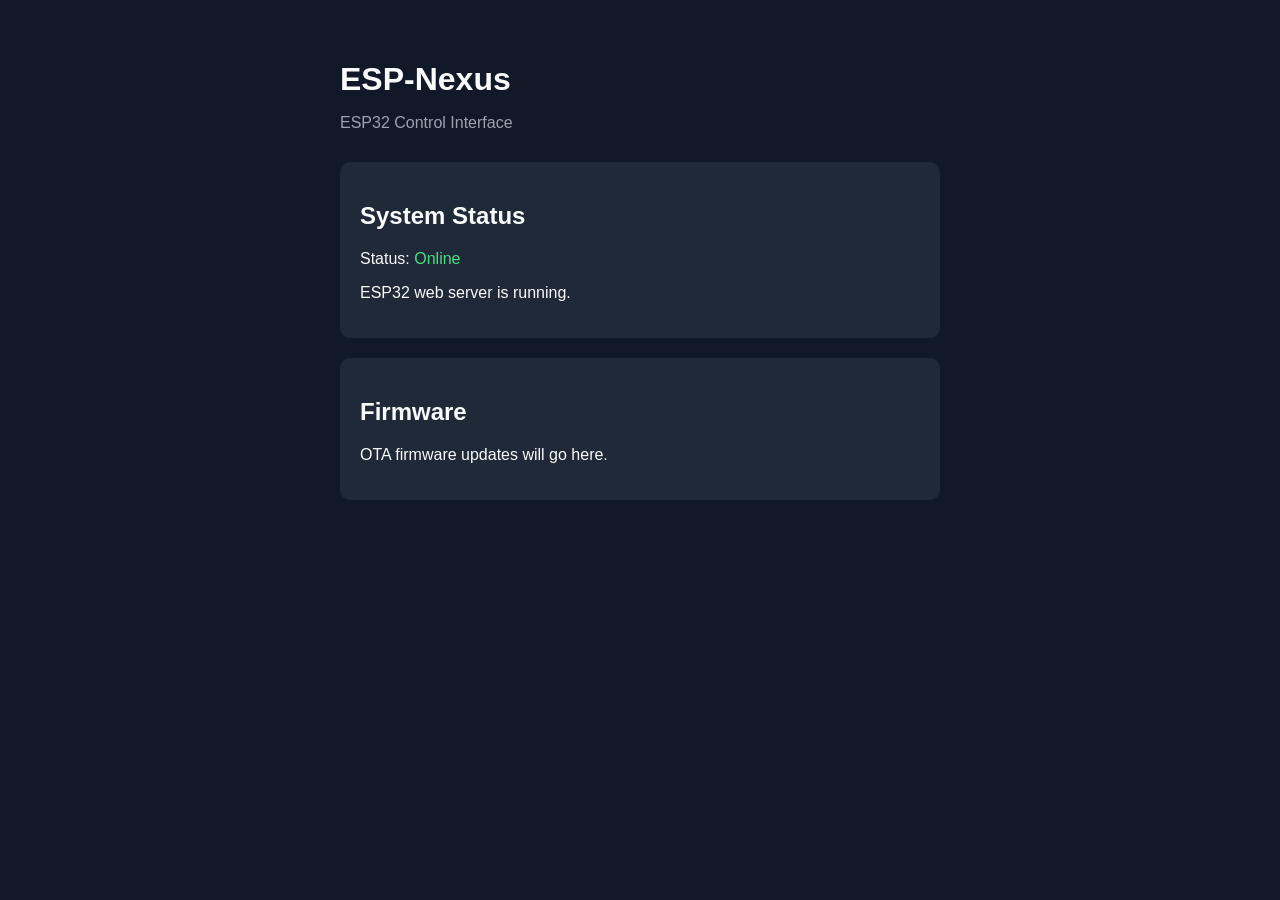
==== data/index.html @ 5270481d "- temp commit due to a fatal error in core memory dump" ====
<!DOCTYPE html>
<html lang="en">

<head>
    <meta charset="UTF-8">
    <meta name="viewport" content="width=device-width, initial-scale=1.0">

    <title>ESP-Nexus</title>

    <style>
        body {
            font-family: Arial, sans-serif;
            background: #111827;
            color: #f9fafb;
            margin: 0;
            padding: 40px 20px;
        }

        .container {
            max-width: 600px;
            margin: auto;
        }

        h1 {
            margin-bottom: 5px;
        }

        .subtitle {
            color: #9ca3af;
            margin-bottom: 30px;
        }

        .card {
            background: #1f2937;
            border-radius: 10px;
            padding: 20px;
            margin-bottom: 20px;
        }

        .status {
            color: #4ade80;
        }
    </style>
</head>

<body>

    <div class="container">

        <h1>ESP-Nexus</h1>

        <p class="subtitle">
            ESP32 Control Interface
        </p>

        <div class="card">
            <h2>System Status</h2>

            <p>
                Status:
                <span class="status">Online</span>
            </p>

            <p>
                ESP32 web server is running.
            </p>
        </div>

        <div class="card">
            <h2>Firmware</h2>

            <p>
                OTA firmware updates will go here.
            </p>
        </div>

    </div>

</body>

</html>
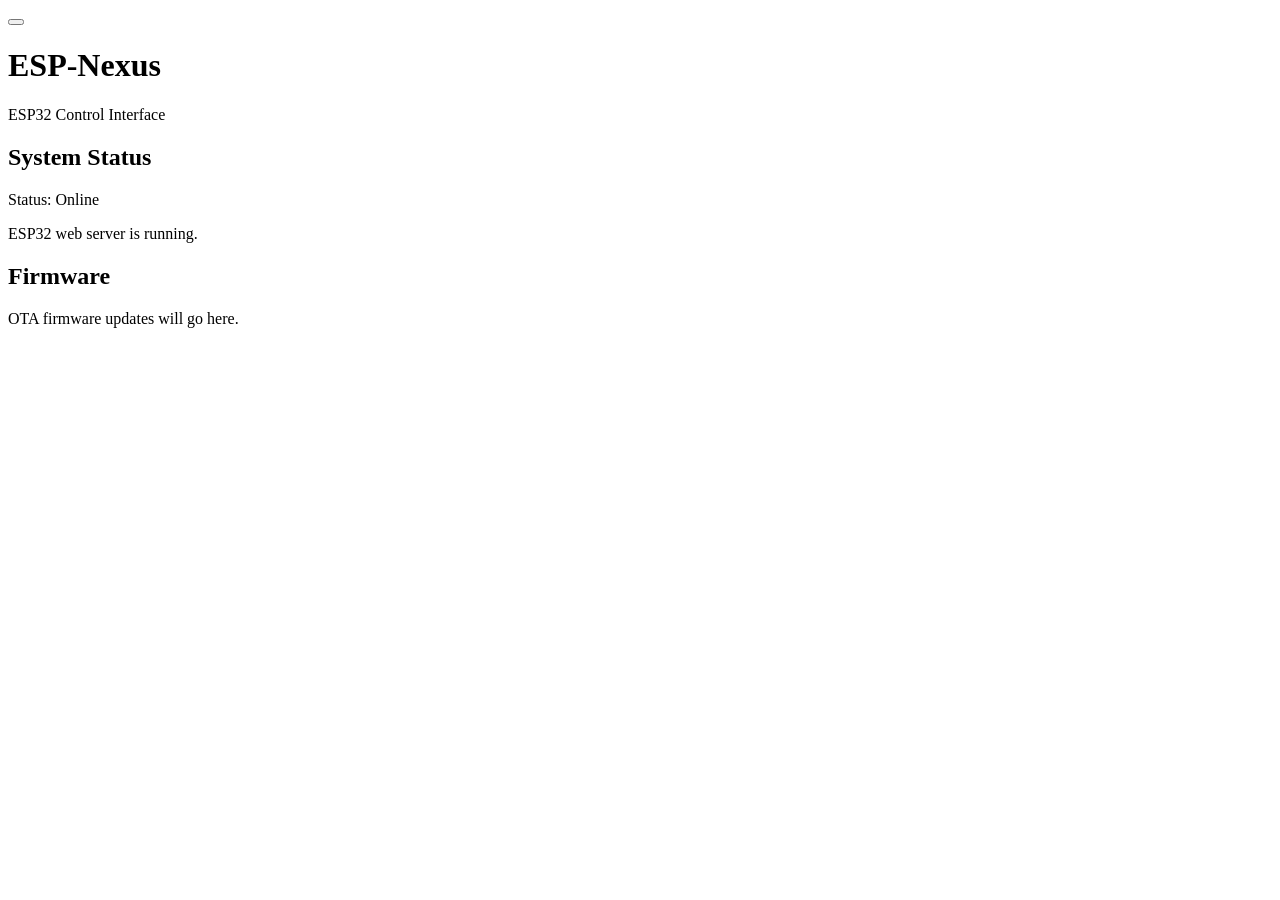
==== commit 14a5e8fc: "code tested builds and runs on esp and littleFS compiled and uploaded to the board PlatformIO comman" ====
--- a/data/index.html
+++ b/data/index.html
@@ -7,47 +7,25 @@
 
     <title>ESP-Nexus</title>
 
-    <style>
-        body {
-            font-family: Arial, sans-serif;
-            background: #111827;
-            color: #f9fafb;
-            margin: 0;
-            padding: 40px 20px;
-        }
+    <link rel="stylesheet" href="/style.css">
 
-        .container {
-            max-width: 600px;
-            margin: auto;
-        }
-
-        h1 {
-            margin-bottom: 5px;
-        }
-
-        .subtitle {
-            color: #9ca3af;
-            margin-bottom: 30px;
-        }
-
-        .card {
-            background: #1f2937;
-            border-radius: 10px;
-            padding: 20px;
-            margin-bottom: 20px;
-        }
-
-        .status {
-            color: #4ade80;
-        }
-    </style>
 </head>
 
 <body>
+    
+    
 
-    <div class="container">
+    <header class="header">
+        <button class="menu-button" type="button" aria-label="Open menu">
+            <span></span>
+            <span></span>
+            <span></span>
+        </button>
 
         <h1>ESP-Nexus</h1>
+    </header>
+
+    <div class="container"> 
 
         <p class="subtitle">
             ESP32 Control Interface
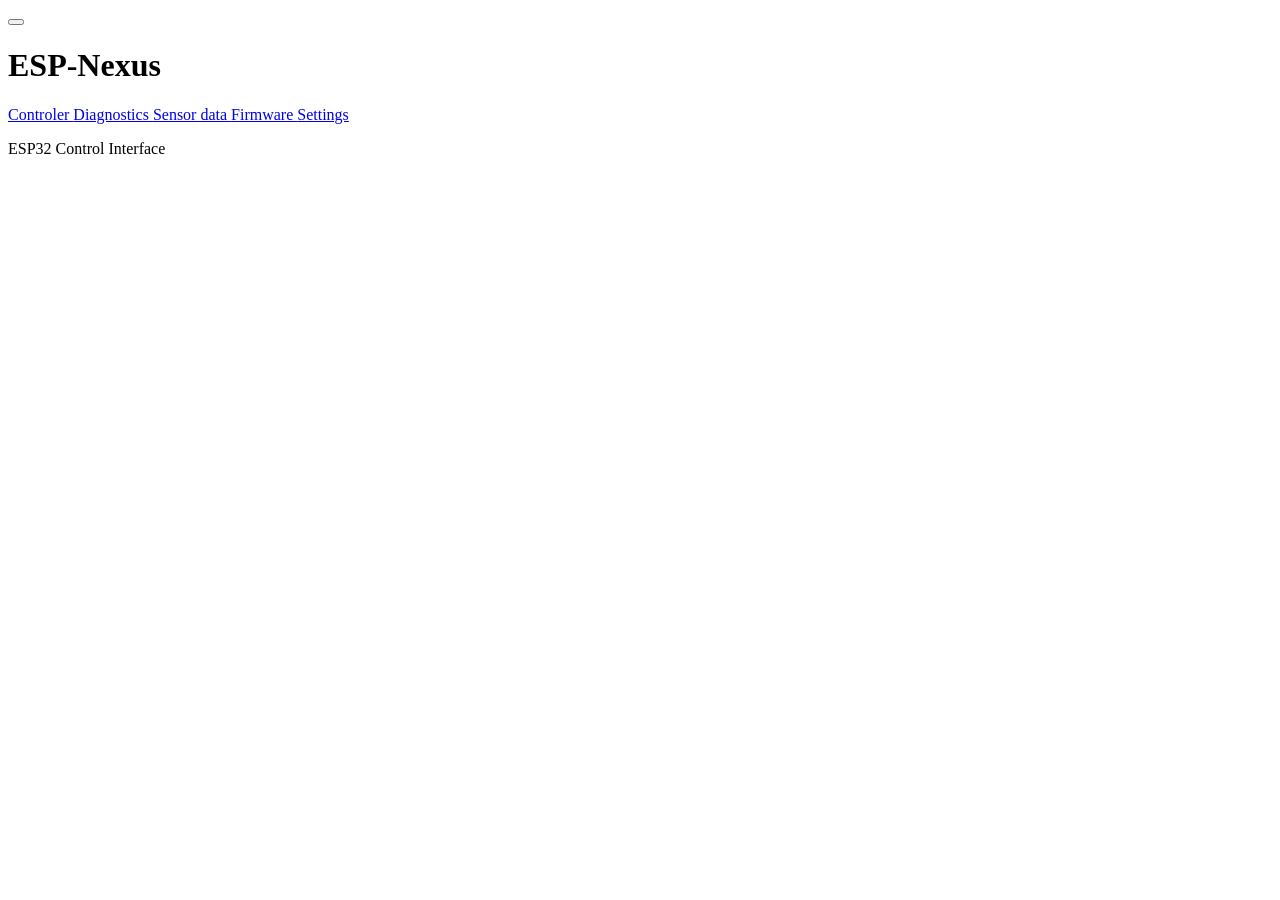
==== commit 0b2ba1cb: "Version 1 basic web interface completed The web page contains only a home page." ====
--- a/data/index.html
+++ b/data/index.html
@@ -2,6 +2,7 @@
 <html lang="en">
 
 <head>
+
     <meta charset="UTF-8">
     <meta name="viewport" content="width=device-width, initial-scale=1.0">
 
@@ -12,47 +13,51 @@
 </head>
 
 <body>
-    
-    
+
+    <!--=========================================================================*
+     * Header
+     *=========================================================================-->
 
     <header class="header">
+
         <button class="menu-button" type="button" aria-label="Open menu">
+
             <span></span>
             <span></span>
             <span></span>
+
         </button>
 
         <h1>ESP-Nexus</h1>
+
     </header>
 
-    <div class="container"> 
+
+    <!--=========================================================================*
+     * Menu
+     *=========================================================================-->
+     <nav class="menu"> 
+
+        <a href="/"> Controler </a>
+        <a href="#"> Diagnostics </a>
+        <a href="#"> Sensor data </a>
+        <a href="#"> Firmware </a>
+        <a href="#"> Settings </a>
+
+     </nav>
+
+
+    <!--=========================================================================*
+     * Main Content
+     *=========================================================================-->
+
+    <main class="container">
 
         <p class="subtitle">
             ESP32 Control Interface
         </p>
 
-        <div class="card">
-            <h2>System Status</h2>
-
-            <p>
-                Status:
-                <span class="status">Online</span>
-            </p>
-
-            <p>
-                ESP32 web server is running.
-            </p>
-        </div>
-
-        <div class="card">
-            <h2>Firmware</h2>
-
-            <p>
-                OTA firmware updates will go here.
-            </p>
-        </div>
-
-    </div>
+    </main>
 
 </body>
 
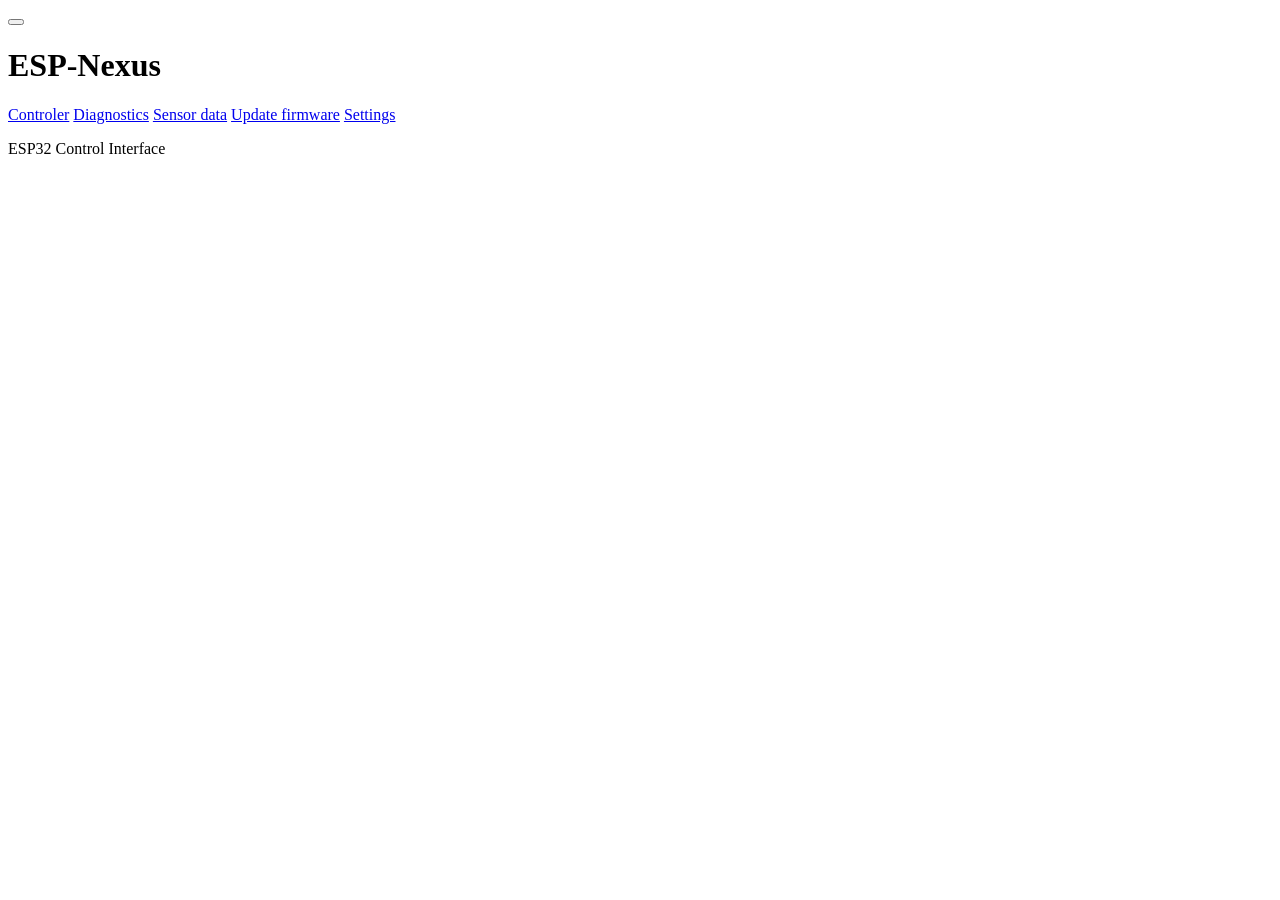
==== commit 696f42ec: "added a new page to serve the updater  added a server to switch between root and updater" ====
--- a/data/index.html
+++ b/data/index.html
@@ -38,11 +38,11 @@
      *=========================================================================-->
      <nav class="menu"> 
 
-        <a href="/"> Controler </a>
-        <a href="#"> Diagnostics </a>
-        <a href="#"> Sensor data </a>
-        <a href="#"> Firmware </a>
-        <a href="#"> Settings </a>
+        <a href="/"> Controler</a>
+        <a href="#"> Diagnostics</a>
+        <a href="#"> Sensor data</a>
+        <a href="/update.html"> Update firmware</a>
+        <a href="#"> Settings</a>
 
      </nav>
 
